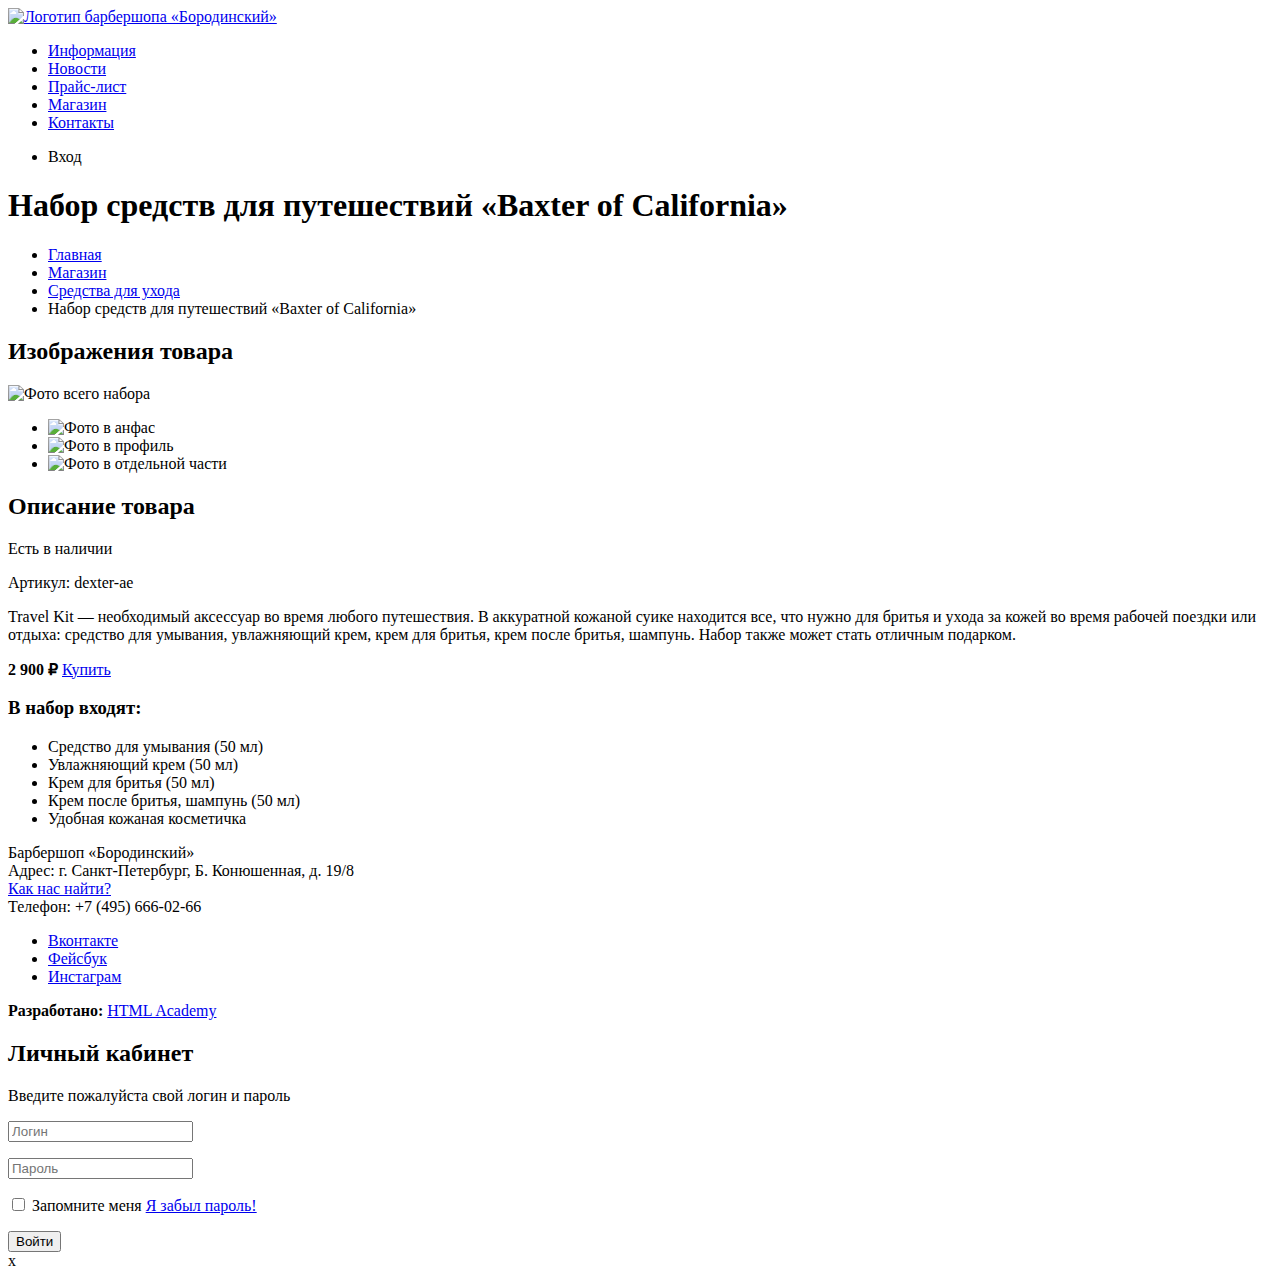
==== catalog-item.html @ 84aab30b "сделал разметку" ====
<!DOCTYPE html>
<html lang="ru">
  <head>
    <meta charset="utf-8">
    <title></title>
  </head>
  <body>
		
		<header class="main-header">
			<nav class="main-navigation">
				<a class="main-header-logo" href="index.html">	
					<img src="http://placehold.it/111x24" width="111" height="24" alt="Логотип барбершопа  &#171;Бородинский&#187;">
				</a>
				<ul class="site-navigation">
					<li><a href="info.html">Информация</a></li>
					<li><a href="news.html">Новости</a></li>
					<li><a href="price.html">Прайс-лист</a></li>
					<li class="site-navigation-current"><a href="catalog.html">Магазин</a></li>
					<li><a href="contacts.html">Контакты</a></li>
				</ul>
				<ul class="user-navigation">
					<li class="login-link">Вход</li>
				</ul>
			</nav>
  	</header>

  	<main class="container">
  		
  		<h1 class="page-title">Набор средств для путешествий «Baxter of California»</h1>
  		
  		<ul class="breadcrumbs">
  			<li><a href="index.html">Главная</a></li>
  			<li><a href="#">Магазин</a></li>
  			<li><a href="#">Средства для ухода</a></li>
  			<li class="breadcrumbs-current">Набор средств для путешествий «Baxter of California»</li>
  		</ul>

  		<section class="product-photos">
  			<h2 class="visually-hidden">Изображения товара</h2>
  			<p class="product-photos-full">	
  				<img src="http://placehold.it/460x498" width="460" height="498" alt="Фото всего набора">
				</p>
				<ul>
					<li>
						<img src="http://placehold.it/140x149" width="140" height="149" alt="Фото в анфас">
					</li>
					<li>
						<img src="http://placehold.it/140x149" width="140" height="149" alt="Фото в профиль">
					</li>
					<li>
						<img src="http://placehold.it/140x149" width="140" height="149" alt="Фото в отдельной части">
					</li>
				</ul>
  		</section>

  		<section class="visually-hidden">
  			<h2>Описание товара</h2>
  			<p class="product-availability">Есть в наличии</p>
  			<p class="product-article">Артикул: dexter-ae</p>
  			<p class="product-text">Travel Kit &mdash; необходимый аксессуар во время любого путешествия. В аккуратной кожаной суике находится все, что нужно для бритья и ухода за кожей во время рабочей поездки или отдыха: средство для умывания, увлажняющий крем, крем для бритья, крем после бритья, шампунь. Набор также может стать отличным подарком.</p>
  			<p class="product-price">
					<b>2 900 &#8381;</b>
					<a class="button" href="#">Купить</a>
				</p>
				<h3>В набор входят:</h3>
				<ul>
					<li>Средство для умывания (50 мл)</li>
					<li>Увлажняющий крем (50 мл)</li>
					<li>Крем для бритья (50 мл)</li>
					<li> Крем после бритья, шампунь (50 мл)</li>
					<li>Удобная кожаная косметичка</li>
				</ul>
  		</section>

  	</main>

  	<footer class="main-footer">
  		<p class="footer-contacts">
  			Барбершоп &#171;Бородинский&#187;<br>
  			Адрес: г. Санкт-Петербург, Б. Конюшенная, д. 19/8<br>
  			<a href="map.html">Как нас найти?</a><br>
  			Телефон: +7 (495) 666-02-66
  		</p>
  		<div class="footer-social">
  			<ul>
  				<li><a class="social-button" href="#">Вконтакте</a></li>
  				<li><a class="social-button" href="#">Фейсбук</a></li>
  				<li><a class="social-button" href="#">Инстаграм</a></li>
  			</ul>
  		</div>
  		<p class="footer-copyright">
  			<b>Разработано:</b>
  			<a class="button" href="https://htmlacademy.ru">HTML Academy</a>
			</p>
  	</footer>

  	<section class="modal modal-login">
  		<h2>Личный кабинет</h2>
  		<p>Введите пожалуйста свой логин и пароль</p>
  		<form class="login-form" action="https://echo.htmlacademy.ru" method="post">
  			<p>
  				<input class="login-icon-user" type="text" name="login" placeholder="Логин">
  			</p>
  			<p>
  				<input class="login-icon-user" type="password" name="password" placeholder="Пароль">
  			</p>
  			<p class="login-icon-password">
  				<input class="visually-hidden" type="checkbox" name="remember">
  				Запомните меня
  				<a class="restore" href="#">Я забыл пароль!</a>
				</p>
				<button class="button" type="submit">Войти</button>
  		</form>
  		<span class="modal-close">x</span>
  	</section>

  </body>
</html>
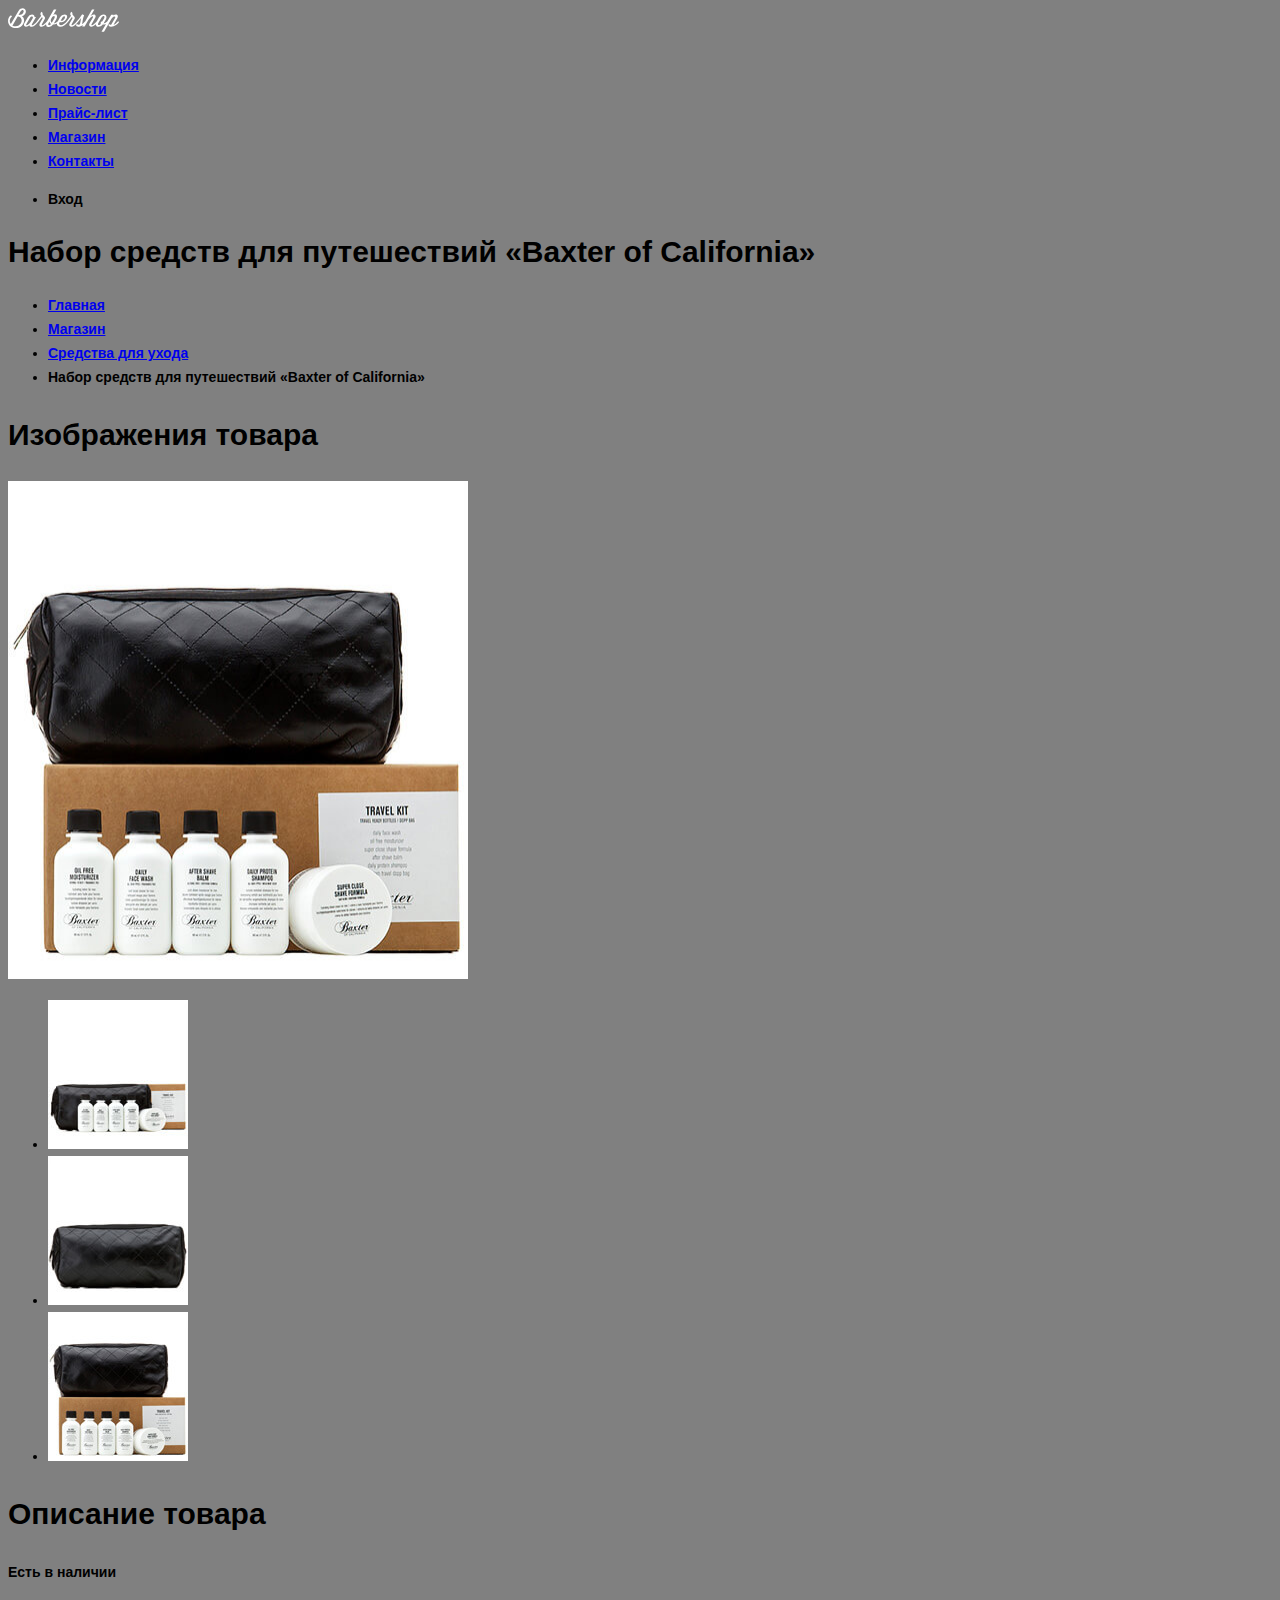
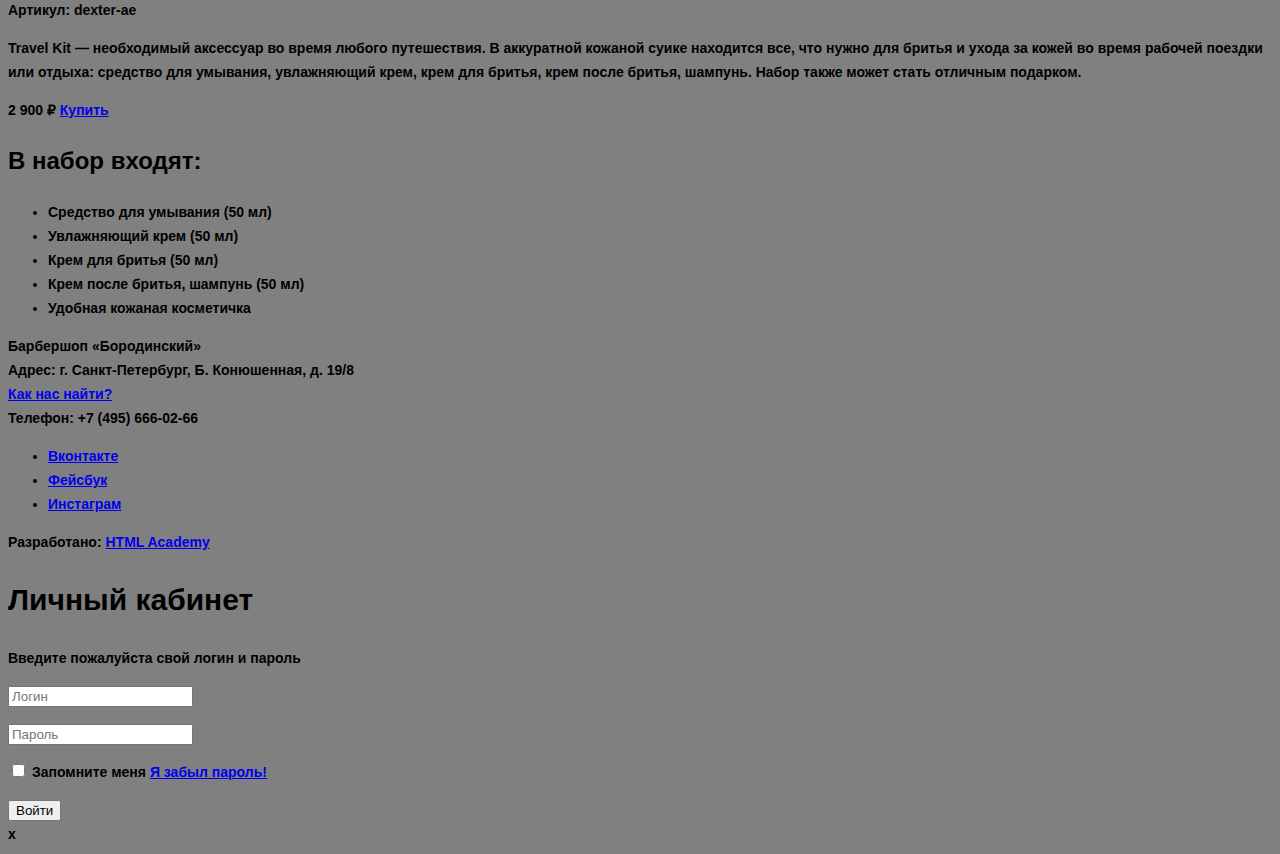
==== commit 7839a83b: "подготовил графику, текствовые стили, подключил к разметке" ====
--- a/catalog-item.html
+++ b/catalog-item.html
@@ -2,14 +2,15 @@
 <html lang="ru">
   <head>
     <meta charset="utf-8">
-    <title></title>
+    <title>Страница товара</title>
+    <link href="css/style.css" rel="stylesheet">
   </head>
   <body>
 		
 		<header class="main-header">
 			<nav class="main-navigation">
 				<a class="main-header-logo" href="index.html">	
-					<img src="http://placehold.it/111x24" width="111" height="24" alt="Логотип барбершопа  &#171;Бородинский&#187;">
+					<img src="img/logo.svg" width="111" height="24" alt="Логотип барбершопа  &#171;Бородинский&#187;">
 				</a>
 				<ul class="site-navigation">
 					<li><a href="info.html">Информация</a></li>
@@ -38,17 +39,17 @@
   		<section class="product-photos">
   			<h2 class="visually-hidden">Изображения товара</h2>
   			<p class="product-photos-full">	
-  				<img src="http://placehold.it/460x498" width="460" height="498" alt="Фото всего набора">
+  				<img src="img/item-7.jpg" width="460" height="498" alt="Фото всего набора">
 				</p>
 				<ul>
 					<li>
-						<img src="http://placehold.it/140x149" width="140" height="149" alt="Фото в анфас">
+						<img src="img/item-8.jpg" width="140" height="149" alt="Фото в анфас">
 					</li>
 					<li>
-						<img src="http://placehold.it/140x149" width="140" height="149" alt="Фото в профиль">
+						<img src="img/item-9.jpg" width="140" height="149" alt="Фото в профиль">
 					</li>
 					<li>
-						<img src="http://placehold.it/140x149" width="140" height="149" alt="Фото в отдельной части">
+						<img src="img/item-10.jpg" width="140" height="149" alt="Фото в отдельной части">
 					</li>
 				</ul>
   		</section>
--- a/css/style.css
+++ b/css/style.css
@@ -0,0 +1,19 @@
+body {
+	font-size: 14px;
+	line-height: 24px;
+	color: #000000;
+	font-weight: 700;
+	font-family: "PT Sans Narrow", "Arial", sans-serif;
+	background: grey;
+}
+
+h1,
+h2 {
+	font-size: 30px;
+	line-height: 42px;
+}
+
+h3 {
+	font-size: 24px;
+	line-height: 30px;
+}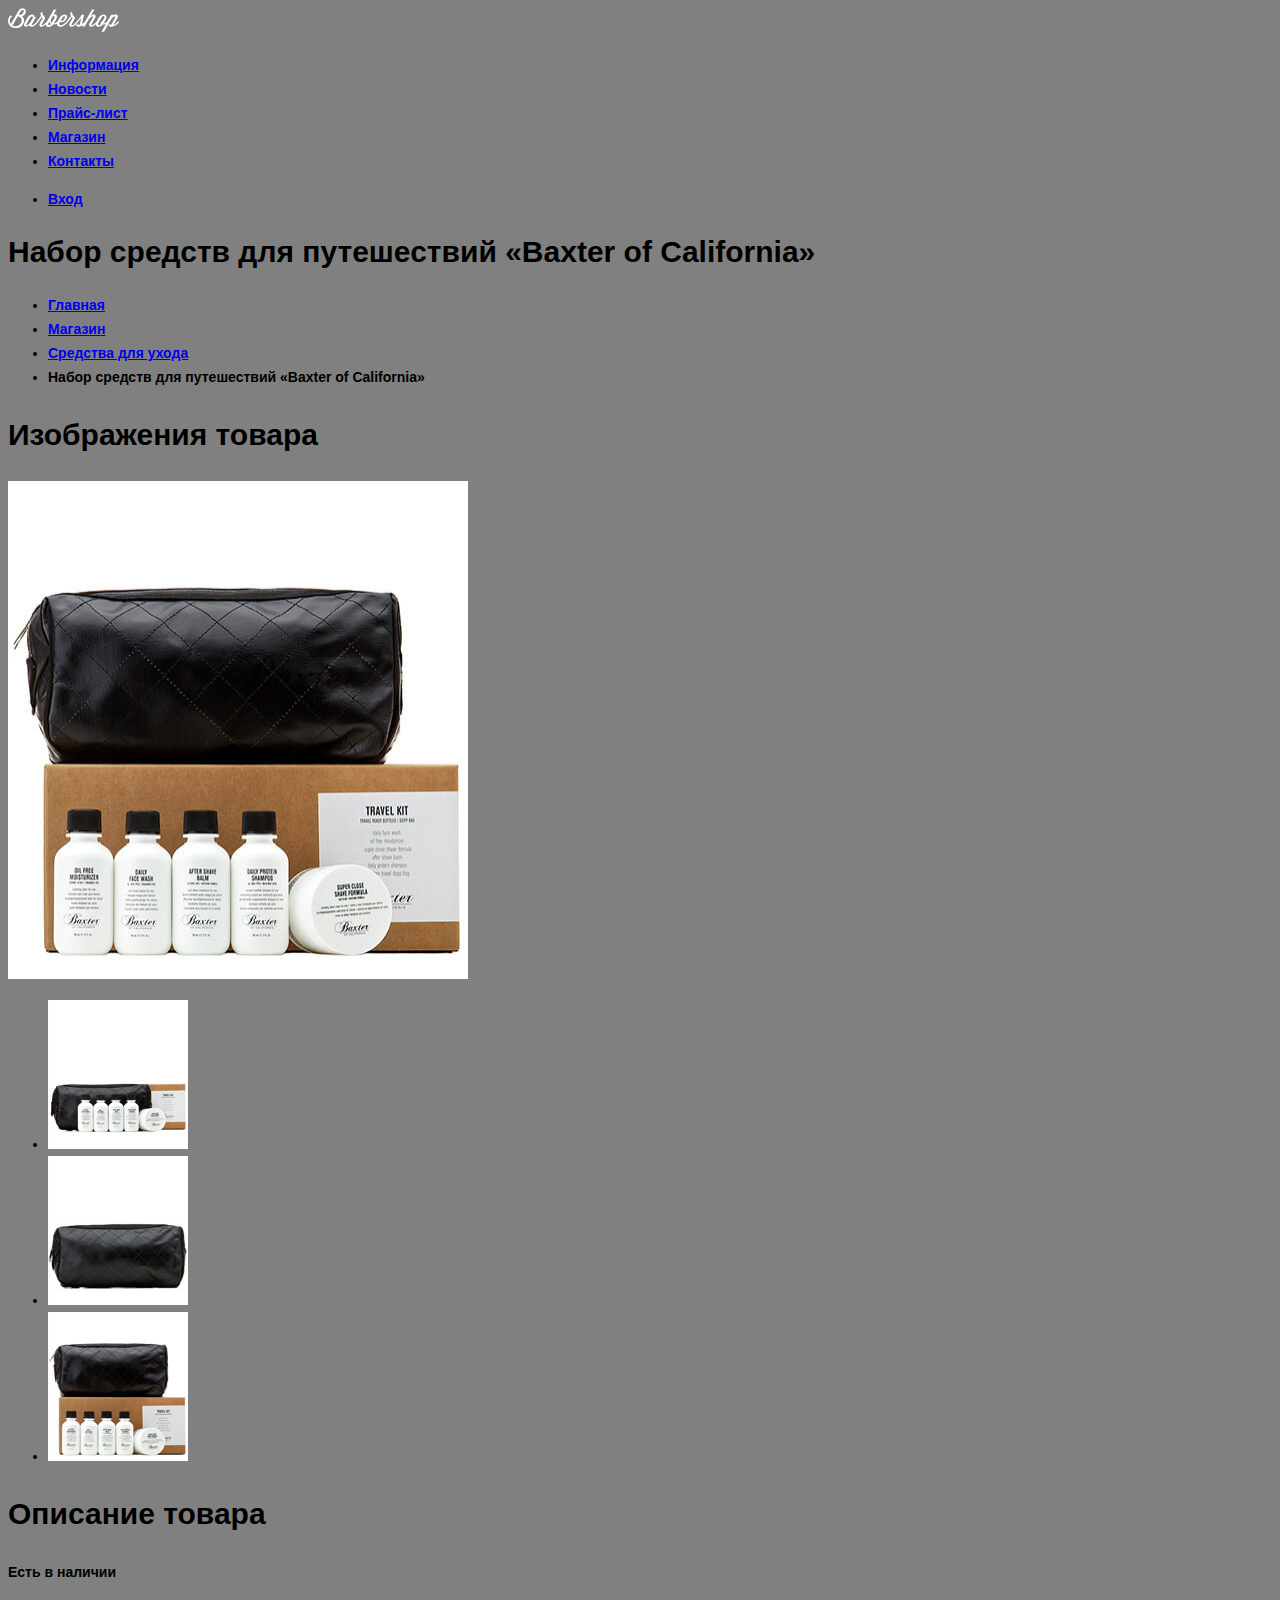
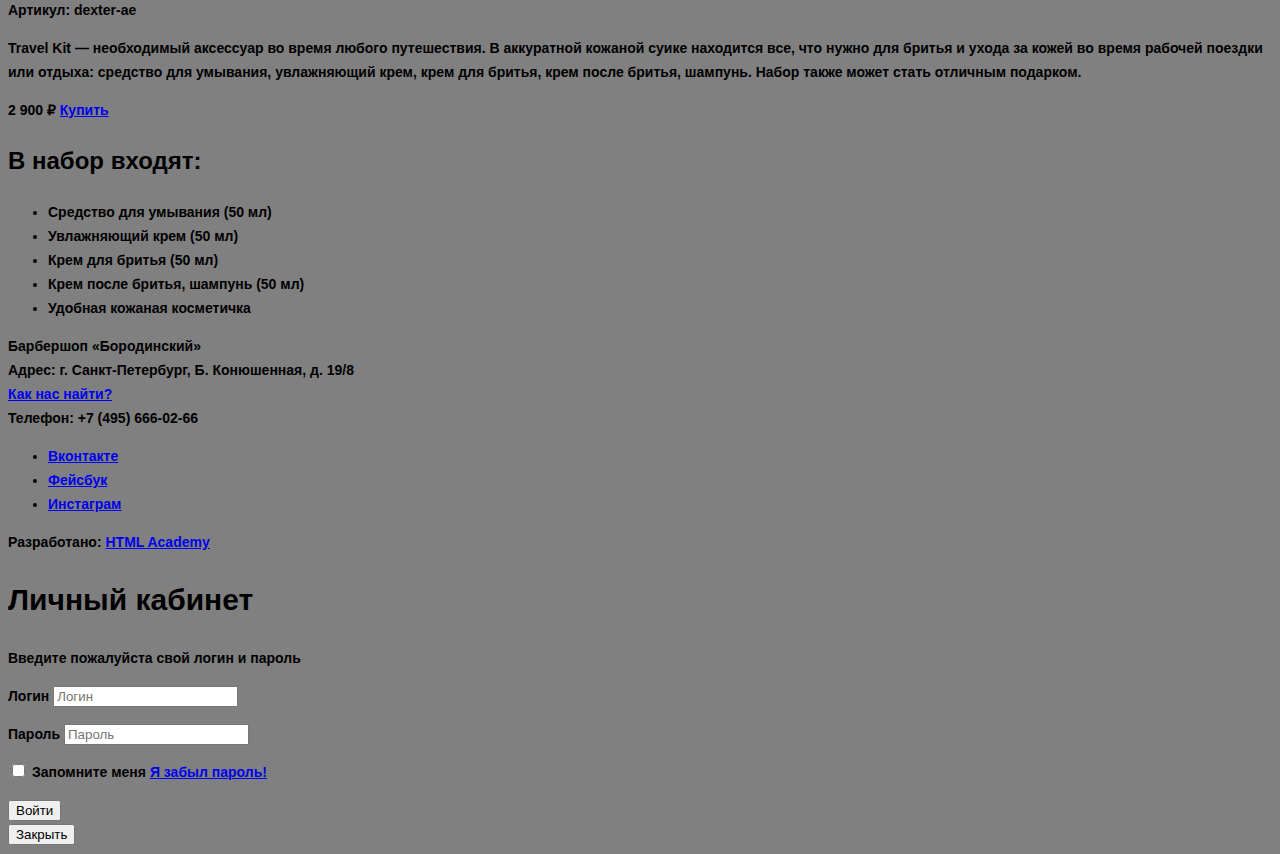
==== commit 6928f824: "сделал разметку доступнее" ====
--- a/catalog-item.html
+++ b/catalog-item.html
@@ -20,7 +20,9 @@
 					<li><a href="contacts.html">Контакты</a></li>
 				</ul>
 				<ul class="user-navigation">
-					<li class="login-link">Вход</li>
+					<li class="login-link">
+            <a class="login-link" href="login.html">Вход</a>
+          </li>
 				</ul>
 			</nav>
   	</header>
@@ -95,25 +97,29 @@
 			</p>
   	</footer>
 
-  	<section class="modal modal-login">
-  		<h2>Личный кабинет</h2>
-  		<p>Введите пожалуйста свой логин и пароль</p>
-  		<form class="login-form" action="https://echo.htmlacademy.ru" method="post">
-  			<p>
-  				<input class="login-icon-user" type="text" name="login" placeholder="Логин">
-  			</p>
-  			<p>
-  				<input class="login-icon-user" type="password" name="password" placeholder="Пароль">
-  			</p>
-  			<p class="login-icon-password">
-  				<input class="visually-hidden" type="checkbox" name="remember">
-  				Запомните меня
-  				<a class="restore" href="#">Я забыл пароль!</a>
-				</p>
-				<button class="button" type="submit">Войти</button>
-  		</form>
-  		<span class="modal-close">x</span>
-  	</section>
+    <section class="modal modal-login">
+      <h2>Личный кабинет</h2>
+      <p>Введите пожалуйста свой логин и пароль</p>
+      <form class="login-form" action="https://echo.htmlacademy.ru" method="post">
+        <p>
+          <label class="visually-hidden" for="user-login">Логин</label>
+          <input class="login-icon-user" id="user-login" type="text" name="login" placeholder="Логин">
+        </p>
+        <p>
+          <label class="visually-hidden" for="user-password">Пароль</label>
+          <input class="login-icon-user" id="user-password" type="password" name="password" placeholder="Пароль">
+        </p>
+        <p class="login-icon-password">
+          <label class="login-checkbox">  
+            <input class="visually-hidden" type="checkbox" name="remember">
+            Запомните меня
+          </label>
+          <a class="restore" href="#">Я забыл пароль!</a>
+        </p>
+        <button class="button" type="submit">Войти</button>
+      </form>
+      <button class="modal-close">Закрыть</button>
+    </section>
 
   </body>
 </html>--- a/css/style.css
+++ b/css/style.css
@@ -16,4 +16,4 @@
 h3 {
 	font-size: 24px;
 	line-height: 30px;
-}+}
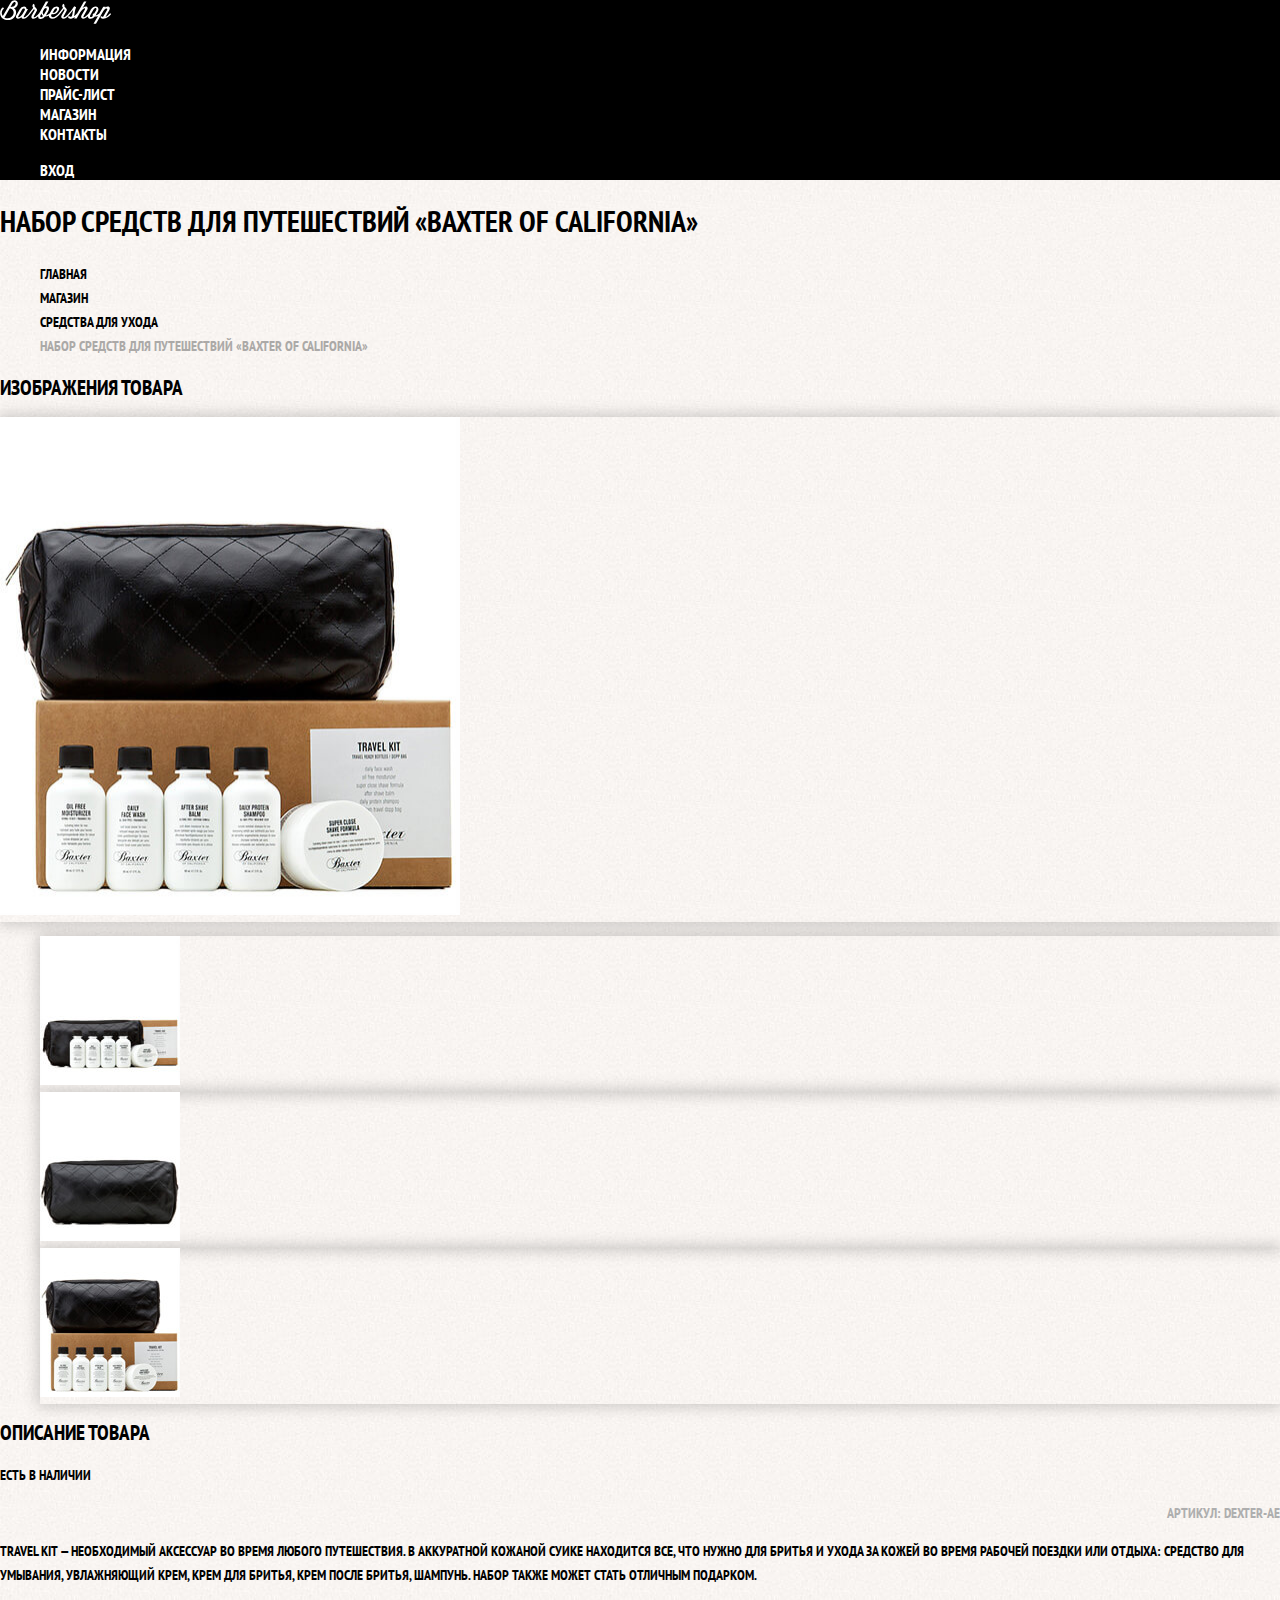
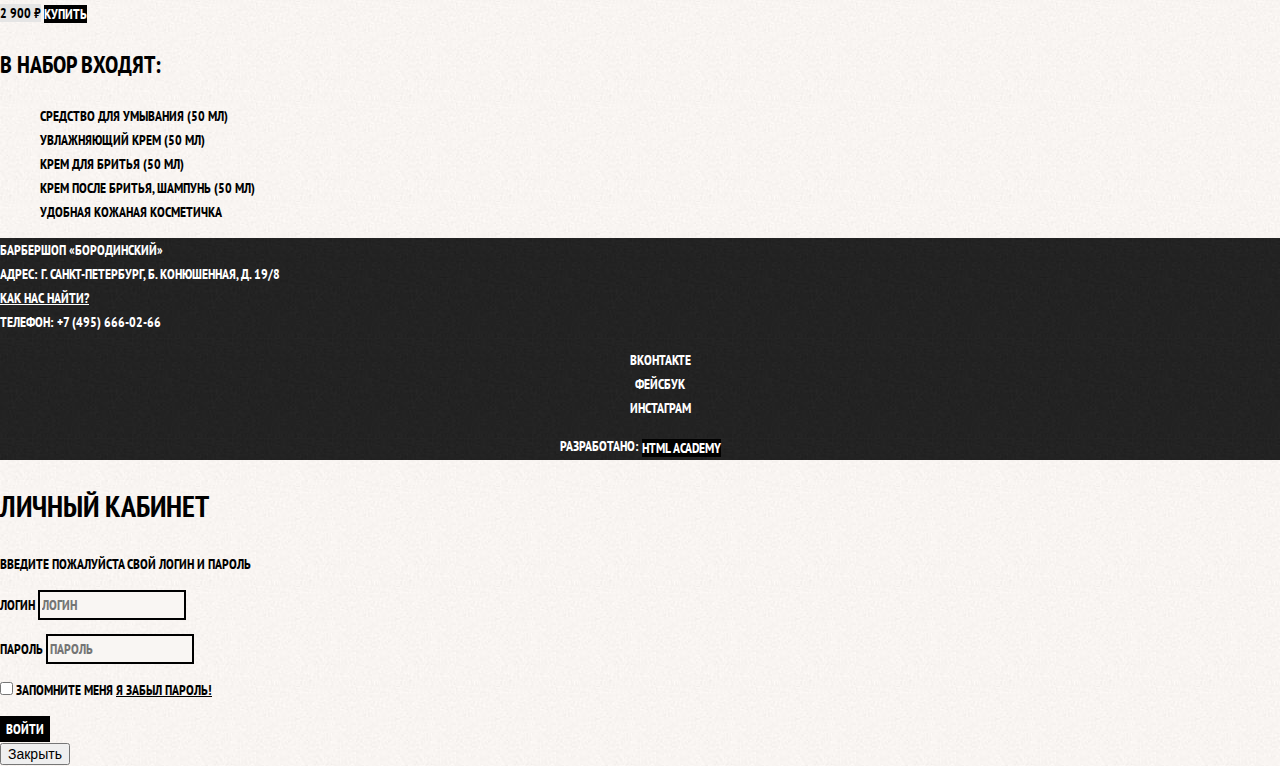
==== commit f3ca518f: "базовая стилизация" ====
--- a/catalog-item.html
+++ b/catalog-item.html
@@ -3,13 +3,15 @@
   <head>
     <meta charset="utf-8">
     <title>Страница товара</title>
+    <link href="https://fonts.googleapis.com/css?family=PT+Sans+Narrow:400,700&amp;subset=cyrillic" rel="stylesheet">
+    <link href="css/normalize.css" rel="stylesheet">
     <link href="css/style.css" rel="stylesheet">
   </head>
-  <body>
-		
+  <body class="inner-page">
+
 		<header class="main-header">
 			<nav class="main-navigation">
-				<a class="main-header-logo" href="index.html">	
+				<a class="main-header-logo" href="index.html">
 					<img src="img/logo.svg" width="111" height="24" alt="Логотип барбершопа  &#171;Бородинский&#187;">
 				</a>
 				<ul class="site-navigation">
@@ -28,9 +30,9 @@
   	</header>
 
   	<main class="container">
-  		
+
   		<h1 class="page-title">Набор средств для путешествий «Baxter of California»</h1>
-  		
+
   		<ul class="breadcrumbs">
   			<li><a href="index.html">Главная</a></li>
   			<li><a href="#">Магазин</a></li>
@@ -40,10 +42,10 @@
 
   		<section class="product-photos">
   			<h2 class="visually-hidden">Изображения товара</h2>
-  			<p class="product-photos-full">	
+  			<p class="product-photos-full">
   				<img src="img/item-7.jpg" width="460" height="498" alt="Фото всего набора">
 				</p>
-				<ul>
+				<ul class="product-photos-preview">
 					<li>
 						<img src="img/item-8.jpg" width="140" height="149" alt="Фото в анфас">
 					</li>
@@ -56,8 +58,8 @@
 				</ul>
   		</section>
 
-  		<section class="visually-hidden">
-  			<h2>Описание товара</h2>
+  		<section class="product-info">
+  			<h2  class="visually-hidden">Описание товара</h2>
   			<p class="product-availability">Есть в наличии</p>
   			<p class="product-article">Артикул: dexter-ae</p>
   			<p class="product-text">Travel Kit &mdash; необходимый аксессуар во время любого путешествия. В аккуратной кожаной суике находится все, что нужно для бритья и ухода за кожей во время рабочей поездки или отдыха: средство для умывания, увлажняющий крем, крем для бритья, крем после бритья, шампунь. Набор также может стать отличным подарком.</p>
@@ -110,7 +112,7 @@
           <input class="login-icon-user" id="user-password" type="password" name="password" placeholder="Пароль">
         </p>
         <p class="login-icon-password">
-          <label class="login-checkbox">  
+          <label class="login-checkbox">
             <input class="visually-hidden" type="checkbox" name="remember">
             Запомните меня
           </label>
@@ -122,4 +124,4 @@
     </section>
 
   </body>
-</html>+</html>
--- a/css/style.css
+++ b/css/style.css
@@ -1,19 +1,388 @@
 body {
+	margin: 0;
+	padding: 0;
+
+	font-family: "PT Sans Narrow", Arial, sans-serif;
 	font-size: 14px;
 	line-height: 24px;
-	color: #000000;
+	color: #ffffff;
 	font-weight: 700;
-	font-family: "PT Sans Narrow", "Arial", sans-serif;
-	background: grey;
-}
-
-h1,
-h2 {
-	font-size: 30px;
-	line-height: 42px;
-}
-
-h3 {
-	font-size: 24px;
-	line-height: 30px;
-}
+	text-transform: uppercase;
+
+	background-color: #000000;
+	background-image: url("../img/bg.jpg");
+	background-position: top center;
+	background-repeat: no-repeat;
+}
+
+a {
+	text-decoration: none;
+}
+
+.inner-page {
+  color: #000000;
+
+  background-color: #f8f5f2;
+  background-image: url("../img/pattern-light.jpg");
+  background-position: 0 0;
+  background-repeat: repeat;
+}
+
+.button {
+  font: inherit;
+
+  text-align: center;
+  color: #ffffff;
+  vertical-align: middle;
+  text-transform: uppercase;
+
+  background-color: #000000;
+  border: none;
+}
+
+.button:hover,
+.button:focus,
+.button:active {
+  background-color: #663d15;
+}
+
+.main-navigation {
+	font-size: 16px;
+	line-height: 20px;
+	color: #ffffff;
+
+	background-color: #000000;
+}
+
+.site-navigation,
+.user-navigation {
+	list-style: none;
+}
+
+.site-navigation a,
+.user-navigation a {
+	color: #ffffff;
+}
+
+.site-navigation a:hover,
+.site-navigation a:focus,
+.user-navigation a:hover,
+.user-navigation a:focus {
+	background-color: #242424;
+}
+
+.features-list {
+	list-style: none;
+}
+
+.features-item {
+  text-align: center;
+}
+
+.features-item h3 {
+  font-size: 30px;
+  line-height: 42px;
+}
+
+.index-columns {
+  color: #000000;
+
+  background-color: #fbf8f5;
+  background-image: url("../img/pattern-light.jpg");
+  background-position: 0 0;
+  background-repeat: repeat;
+}
+
+.index-columns h2 {
+  font-size: 30px;
+  line-height: 42px;
+}
+
+.news-list {
+  list-style: none;
+}
+
+.news-item time {
+  text-transform: none;
+}
+
+.gallery-content {
+  background-color: #cccccc;
+  border: 7px solid #ffffff;
+}
+
+.appointment-item input {
+  font: inherit;
+
+  background-color: #f9f6f3;
+  border: 2px solid #000000;
+}
+
+.appointment-item input:focus {
+  border-color: #663d15;
+  outline: none;
+}
+
+/*-------------------------catalog--------------------*/
+
+.page-title {
+  font-size: 30px;
+  line-height: 42px;
+}
+
+.breadcrumbs {
+  list-style: none;
+}
+
+.breadcrumbs-current {
+  color: #aba9a7;
+}
+
+.breadcrumbs a {
+  color: #000000;
+}
+
+.breadcrumbs a:hover,
+.breadcrumbs a:focus {
+  text-decoration: underline;
+}
+
+.filters fieldset {
+  border: none;
+}
+
+.filters legend {
+  font-size: 24px;
+  line-height: 30px;
+}
+
+.filters ul {
+  list-style: none;
+  line-height: 18px;
+}
+
+.filter-input:hover + label,
+.filter-input:focus + label {
+  color: #663d15;
+}
+
+.filter-input:disabled + label {
+  color: #000000;
+  opacity: 0.5;
+}
+
+.catalog-list {
+  list-style: none;
+}
+
+.catalog-item {
+  background-color:#f7f7f7;
+  box-shadow: 0 0 15px rgba(0, 0, 0, 0.2)
+}
+
+.catalog-item:hover {
+  box-shadow: 0 0 25px rgba(0, 0, 0, 0.3)
+}
+
+.catalog-item a {
+  color: #000000;
+}
+
+.catalog-item h3 {
+  font-size: 14px;
+  line-height: 18px;
+}
+
+.catalog-category {
+  text-transform: none;
+}
+
+.catalog-item-price b {
+  font-size: 14px;
+  line-height: 20px;
+  text-align: center;
+
+  background-color:#e5e5e5;
+}
+
+.catalog-item-price .button {
+  line-height: 20px;
+  color: #ffffff;
+}
+
+.pagination-list {
+  list-style: none;
+}
+
+.pagination-item a {
+  color: #ffffff;
+
+  background-color: #000000;
+}
+
+.pagination-item a:hover,
+.pagination-item a:fosuc,
+.pagination-item a:active {
+  background-color: #663d15;
+}
+
+.pagination-item-current a {
+  color: #000000;
+
+  background-color: #ffffff;
+}
+
+.pagination-item-current a:hover,
+.pagination-item-current a:fosuc,
+.pagination-item-current a:active {
+  color: #000000;
+
+  background-color: #ffffff;
+}
+
+/*------------------catalog-item-------------------*/
+
+.product-photos-preview{
+  list-style: none;
+}
+
+.product-photos-preview li {
+  box-shadow: 0 0 15px 2px rgba(0, 0, 0, 0.2)
+}
+
+.product-photos-full {
+  box-shadow: 0 0 15px 2px rgba(0, 0, 0, 0.2)
+}
+
+.product-article {
+  text-align: right;
+  color: #aeaeae;
+}
+
+.product-price b {
+  line-height: 20px;
+  text-align: center;
+
+  background-color: #e5e5e5;
+}
+
+.product-info h3 {
+  font-size: 24px;
+  line-height: 30px;
+}
+
+.product-info ul {
+  list-style: none;
+}
+
+/*--------------------------------------------*/
+
+.main-footer {
+  color: #ffffff;
+
+  background-color: #212121;
+  background-image: url("../img/pattern-dark.jpg");
+  background-position: 0 0;
+  background-repeat: repeat;
+}
+
+.footer-contacts a {
+  color: #ffffff;
+  text-decoration: underline;;
+}
+
+.footer-contacts a:hover,
+.footer-contacts a:focus {
+  text-decoration: none;
+}
+
+.footer-social {
+  text-align: center;
+}
+
+.footer-social ul {
+  list-style: none;
+}
+
+.social-button {
+  color: #ffffff;
+}
+
+.footer-copyright {
+  text-align: center;
+}
+
+.footer-copyright .button:hover,
+.footer-copyright .button:focus {
+  color: #000000;
+
+  background-color: #ffffff;
+}
+
+.modal {
+  color: #000000;
+
+  background-color: #fcf9f6;
+  background-image: url("../img/pattern-light.jpg");
+  background-position: 0 0;
+  background-repeat: repeat;
+}
+
+.modal h2 {
+  font-size: 30px;
+  line-height: 42px;
+}
+
+.login-form input[type="text"],
+.login-form input[type="password"] {
+  font: inherit;
+  color: #000000;
+  text-transform: uppercase;
+
+  background-color: #f9f6f3;
+  border: 2px solid #000000;
+}
+
+.login-form input:focus {
+  border-color: #663d15;
+}
+
+.login-checkbox:hover,
+.login-checkbox:focus {
+  color: #663d15;
+}
+
+.restore {
+  color: #000000;
+  text-decoration: underline;;
+}
+
+.restore:hover,
+.restore:focus {
+  text-decoration: none;
+}
+
+/*-----------------------price-list----------------*/
+
+.price-list-title p {
+  font-size: 48px;
+  line-height: 48px;
+}
+
+.resources h2 {
+  font-size: 24px;
+  line-height: 30px;
+}
+
+.resources ul {
+  list-style: none;
+}
+
+.our-prices h2 {
+  font-size: 24px;
+  line-height: 30px;
+}
+
+.our-prices table {
+  border: 2px solid #000000;
+}
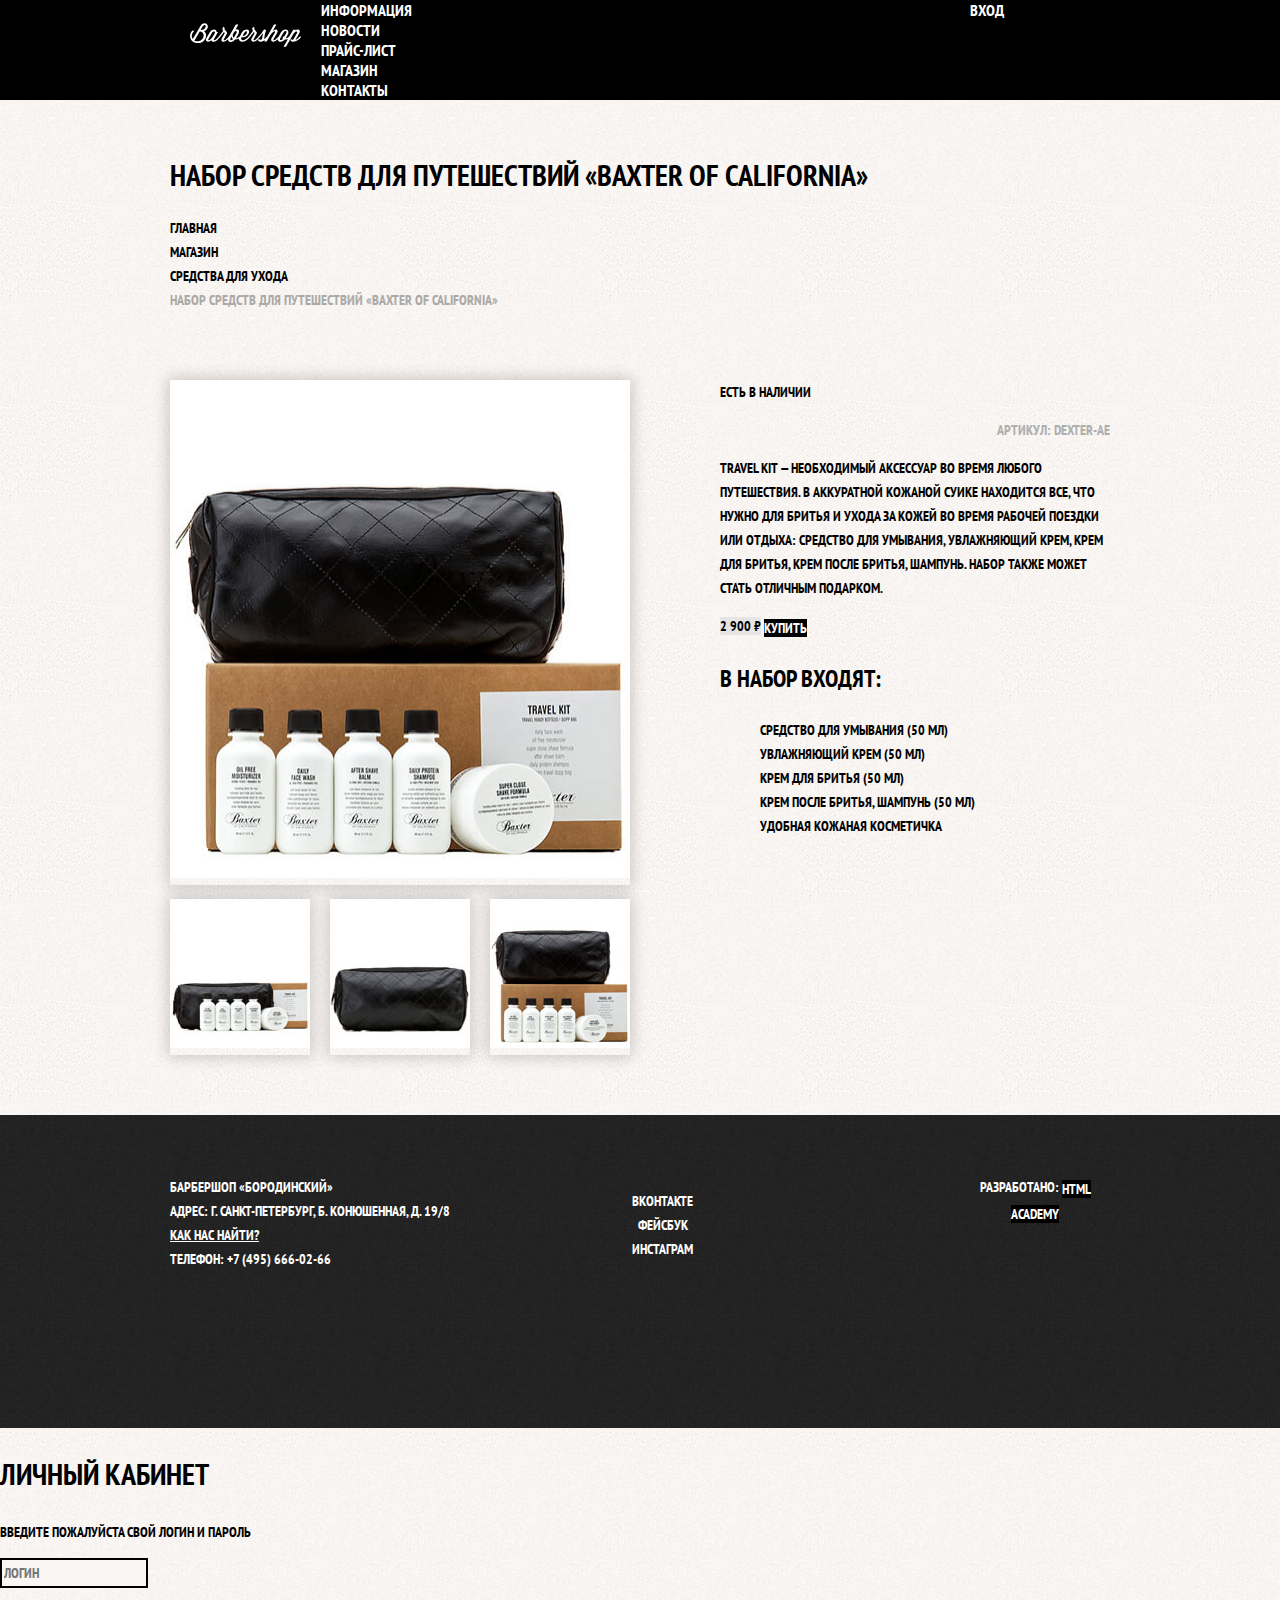
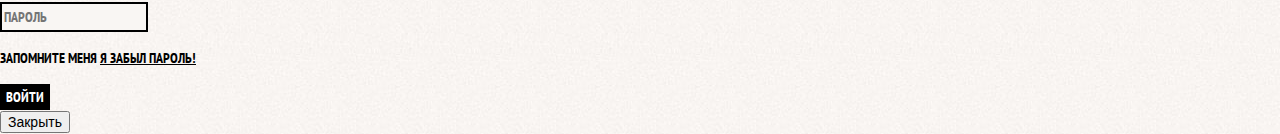
==== commit 680e2e1a: "сетка" ====
--- a/catalog-item.html
+++ b/catalog-item.html
@@ -10,23 +10,25 @@
   <body class="inner-page">
 
 		<header class="main-header">
-			<nav class="main-navigation">
-				<a class="main-header-logo" href="index.html">
-					<img src="img/logo.svg" width="111" height="24" alt="Логотип барбершопа  &#171;Бородинский&#187;">
-				</a>
-				<ul class="site-navigation">
-					<li><a href="info.html">Информация</a></li>
-					<li><a href="news.html">Новости</a></li>
-					<li><a href="price.html">Прайс-лист</a></li>
-					<li class="site-navigation-current"><a href="catalog.html">Магазин</a></li>
-					<li><a href="contacts.html">Контакты</a></li>
-				</ul>
-				<ul class="user-navigation">
-					<li class="login-link">
-            <a class="login-link" href="login.html">Вход</a>
-          </li>
-				</ul>
-			</nav>
+			<div class="container">
+        <nav class="main-navigation">
+  				<a class="main-header-logo" href="index.html">
+  					<img src="img/logo.svg" width="111" height="24" alt="Логотип барбершопа  &#171;Бородинский&#187;">
+  				</a>
+  				<ul class="site-navigation">
+  					<li><a href="info.html">Информация</a></li>
+  					<li><a href="news.html">Новости</a></li>
+  					<li><a href="price.html">Прайс-лист</a></li>
+  					<li class="site-navigation-current"><a href="catalog.html">Магазин</a></li>
+  					<li><a href="contacts.html">Контакты</a></li>
+  				</ul>
+  				<ul class="user-navigation">
+  					<li class="login-link">
+              <a class="login-link" href="login.html">Вход</a>
+            </li>
+  				</ul>
+  			</nav>
+      </div>
   	</header>
 
   	<main class="container">
@@ -40,63 +42,67 @@
   			<li class="breadcrumbs-current">Набор средств для путешествий «Baxter of California»</li>
   		</ul>
 
-  		<section class="product-photos">
-  			<h2 class="visually-hidden">Изображения товара</h2>
-  			<p class="product-photos-full">
-  				<img src="img/item-7.jpg" width="460" height="498" alt="Фото всего набора">
-				</p>
-				<ul class="product-photos-preview">
-					<li>
-						<img src="img/item-8.jpg" width="140" height="149" alt="Фото в анфас">
-					</li>
-					<li>
-						<img src="img/item-9.jpg" width="140" height="149" alt="Фото в профиль">
-					</li>
-					<li>
-						<img src="img/item-10.jpg" width="140" height="149" alt="Фото в отдельной части">
-					</li>
-				</ul>
-  		</section>
+  		<div class="catalog-column-wrapper">
+        <section class="product-photos">
+    			<h2 class="visually-hidden">Изображения товара</h2>
+    			<p class="product-photos-full">
+    				<img src="img/item-7.jpg" width="460" height="498" alt="Фото всего набора">
+  				</p>
+  				<ul class="product-photos-preview">
+  					<li>
+  						<img src="img/item-8.jpg" width="140" height="149" alt="Фото в анфас">
+  					</li>
+  					<li>
+  						<img src="img/item-9.jpg" width="140" height="149" alt="Фото в профиль">
+  					</li>
+  					<li>
+  						<img src="img/item-10.jpg" width="140" height="149" alt="Фото в отдельной части">
+  					</li>
+  				</ul>
+    		</section>
 
-  		<section class="product-info">
-  			<h2  class="visually-hidden">Описание товара</h2>
-  			<p class="product-availability">Есть в наличии</p>
-  			<p class="product-article">Артикул: dexter-ae</p>
-  			<p class="product-text">Travel Kit &mdash; необходимый аксессуар во время любого путешествия. В аккуратной кожаной суике находится все, что нужно для бритья и ухода за кожей во время рабочей поездки или отдыха: средство для умывания, увлажняющий крем, крем для бритья, крем после бритья, шампунь. Набор также может стать отличным подарком.</p>
-  			<p class="product-price">
-					<b>2 900 &#8381;</b>
-					<a class="button" href="#">Купить</a>
-				</p>
-				<h3>В набор входят:</h3>
-				<ul>
-					<li>Средство для умывания (50 мл)</li>
-					<li>Увлажняющий крем (50 мл)</li>
-					<li>Крем для бритья (50 мл)</li>
-					<li> Крем после бритья, шампунь (50 мл)</li>
-					<li>Удобная кожаная косметичка</li>
-				</ul>
-  		</section>
+    		<section class="product-info">
+    			<h2  class="visually-hidden">Описание товара</h2>
+    			<p class="product-availability">Есть в наличии</p>
+    			<p class="product-article">Артикул: dexter-ae</p>
+    			<p class="product-text">Travel Kit &mdash; необходимый аксессуар во время любого путешествия. В аккуратной кожаной суике находится все, что нужно для бритья и ухода за кожей во время рабочей поездки или отдыха: средство для умывания, увлажняющий крем, крем для бритья, крем после бритья, шампунь. Набор также может стать отличным подарком.</p>
+    			<p class="product-price">
+  					<b>2 900 &#8381;</b>
+  					<a class="button" href="#">Купить</a>
+  				</p>
+  				<h3>В набор входят:</h3>
+  				<ul>
+  					<li>Средство для умывания (50 мл)</li>
+  					<li>Увлажняющий крем (50 мл)</li>
+  					<li>Крем для бритья (50 мл)</li>
+  					<li> Крем после бритья, шампунь (50 мл)</li>
+  					<li>Удобная кожаная косметичка</li>
+  				</ul>
+    		</section>
+      </div>
 
   	</main>
 
   	<footer class="main-footer">
-  		<p class="footer-contacts">
-  			Барбершоп &#171;Бородинский&#187;<br>
-  			Адрес: г. Санкт-Петербург, Б. Конюшенная, д. 19/8<br>
-  			<a href="map.html">Как нас найти?</a><br>
-  			Телефон: +7 (495) 666-02-66
-  		</p>
-  		<div class="footer-social">
-  			<ul>
-  				<li><a class="social-button" href="#">Вконтакте</a></li>
-  				<li><a class="social-button" href="#">Фейсбук</a></li>
-  				<li><a class="social-button" href="#">Инстаграм</a></li>
-  			</ul>
-  		</div>
-  		<p class="footer-copyright">
-  			<b>Разработано:</b>
-  			<a class="button" href="https://htmlacademy.ru">HTML Academy</a>
-			</p>
+  		<div class="container">
+        <p class="footer-contacts">
+    			Барбершоп &#171;Бородинский&#187;<br>
+    			Адрес: г. Санкт-Петербург, Б. Конюшенная, д. 19/8<br>
+    			<a href="map.html">Как нас найти?</a><br>
+    			Телефон: +7 (495) 666-02-66
+    		</p>
+    		<div class="footer-social">
+    			<ul>
+    				<li><a class="social-button" href="#">Вконтакте</a></li>
+    				<li><a class="social-button" href="#">Фейсбук</a></li>
+    				<li><a class="social-button" href="#">Инстаграм</a></li>
+    			</ul>
+    		</div>
+    		<p class="footer-copyright">
+    			<b>Разработано:</b>
+    			<a class="button" href="https://htmlacademy.ru">HTML Academy</a>
+  			</p>
+      </div>
   	</footer>
 
     <section class="modal modal-login">
--- a/css/style.css
+++ b/css/style.css
@@ -11,7 +11,7 @@
 
 	background-color: #000000;
 	background-image: url("../img/bg.jpg");
-	background-position: top center;
+	background-position: center 40px;
 	background-repeat: no-repeat;
 }
 
@@ -30,7 +30,6 @@
 
 .button {
   font: inherit;
-
   text-align: center;
   color: #ffffff;
   vertical-align: middle;
@@ -202,7 +201,7 @@
   line-height: 20px;
   text-align: center;
 
-  background-color:#e5e5e5;
+  background-color: #e5e5e5;
 }
 
 .catalog-item-price .button {
@@ -247,11 +246,11 @@
 }
 
 .product-photos-preview li {
-  box-shadow: 0 0 15px 2px rgba(0, 0, 0, 0.2)
+  box-shadow: 0 0 15px 2px rgba(0, 0, 0, 0.2);
 }
 
 .product-photos-full {
-  box-shadow: 0 0 15px 2px rgba(0, 0, 0, 0.2)
+  box-shadow: 0 0 15px 2px rgba(0, 0, 0, 0.2);
 }
 
 .product-article {
@@ -274,6 +273,32 @@
 .product-info ul {
   list-style: none;
 }
+
+/*-----------------------price-list----------------*/
+
+.price-list-title p {
+  font-size: 48px;
+  line-height: 48px;
+}
+
+.resources h2 {
+  font-size: 24px;
+  line-height: 30px;
+}
+
+.resources ul {
+  list-style: none;
+}
+
+.our-prices h2 {
+  font-size: 24px;
+  line-height: 30px;
+}
+
+.our-prices table {
+  border: 2px solid #000000;
+}
+
 
 /*--------------------------------------------*/
 
@@ -288,7 +313,7 @@
 
 .footer-contacts a {
   color: #ffffff;
-  text-decoration: underline;;
+  text-decoration: underline;
 }
 
 .footer-contacts a:hover,
@@ -354,7 +379,7 @@
 
 .restore {
   color: #000000;
-  text-decoration: underline;;
+  text-decoration: underline;
 }
 
 .restore:hover,
@@ -362,27 +387,299 @@
   text-decoration: none;
 }
 
-/*-----------------------price-list----------------*/
-
-.price-list-title p {
-  font-size: 48px;
-  line-height: 48px;
-}
-
-.resources h2 {
-  font-size: 24px;
-  line-height: 30px;
-}
-
-.resources ul {
-  list-style: none;
-}
-
-.our-prices h2 {
-  font-size: 24px;
-  line-height: 30px;
-}
-
-.our-prices table {
-  border: 2px solid #000000;
-}
+
+/*----------------------------------------------------*/
+.visually-hidden {
+  display: none;
+}
+
+.container {
+  width: 940px;
+  margin: 0 auto;
+  padding: 0 10px;
+}
+
+.main-header {
+  margin-bottom: 75px;
+
+  /*временно для сетки*/
+  min-height: 288px;
+}
+
+.inner-page .main-header {
+  margin-bottom: 54px;
+
+  background-color: #000000;
+
+  /*временно для сетки*/
+  min-height: 72px;
+}
+
+.main-navigation {
+  display: flex;
+  flex-direction: column;
+  align-items: center;
+
+  /*временно для сетки*/
+  min-height: 285px;
+  background-color: transparent;
+}
+
+.inner-page .main-navigation {
+  flex-direction: row;
+  align-items: flex-start;
+
+  /*временно для сетки*/
+  min-height: 72px;
+}
+
+.main-header-logo {
+  order: 2;
+  width: 369px;
+  height: 153px;
+
+  /*временно для сетки*/
+/*  display: block;
+*/}
+
+.inner-page .main-header-logo {
+  order: 0;
+  width: 111px;
+  height: 24px;
+  padding: 23px 20px;
+}
+
+.main-navigation-wrapper {
+  width: 100%;
+  margin-bottom: 60px;
+
+  background-color: #000000;
+
+  /*временно для сетки*/
+  min-height: 72px;
+}
+
+.main-navigation-wrapper .container {
+  display: flex;
+  justify-content: space-between;
+}
+
+.site-navigation {
+  width: 620px;
+  margin: 0;
+  padding: 0;
+  list-style: none;
+
+  /*временно для сетки*/
+  min-height: 72px;
+}
+
+.user-navigation {
+  width: 140px;
+  margin: 0;
+  padding: 0;
+
+  list-style: none;
+  /*временно для сетки*/
+  min-height: 72px;
+}
+
+.inner-page .user-navigation {
+  margin-left: auto;
+}
+
+.features {
+  margin-bottom: 80px;
+}
+
+.features-list {
+  display: flex;
+  justify-content: space-between;
+  margin: 0;
+  padding: 0;
+
+  list-style: none;
+
+  /*временно для сетки*/
+  min-height: 170px;
+}
+
+.features-item {
+  width: 300px;
+
+  /*временно для сетки*/
+  min-height: 170px;
+}
+
+.index-columns {
+  display: flex;
+  justify-content: space-between;
+  padding: 50px 80px;
+  margin-bottom: 36px;
+
+  /*временно для сетки*/
+  min-height: 315px;
+}
+
+.news {
+  width: 380px;
+
+  /*временно для сетки*/
+  min-height: 315px;
+}
+
+.gallery {
+  width: 300px;
+
+  /*временно для сетки*/
+  min-height: 315px;
+}
+
+.contacts {
+  width: 380px;
+
+  /*временно для сетки*/
+  min-height: 295px;
+}
+
+.appointment {
+  width: 300px;
+
+  /*временно для сетки*/
+  min-height: 340px;
+}
+
+.page-title {
+  margin: 0;
+  margin-bottom: 20px;
+  padding: 0;
+
+  /*временно для сетки*/
+  min-height: 42px;
+}
+
+.breadcrumbs {
+  margin: 0;
+  margin-bottom: 54px;
+  padding: 0;
+
+  /*временно для сетки*/
+  min-height: 20px;
+}
+
+.catalog-column-wrapper {
+  display: flex;
+  justify-content: space-between;
+}
+
+.filters {
+  width: 180px;
+
+  /*временно для сетки*/
+  min-height: 600px;
+}
+
+.catalog {
+  width: 700px;
+
+  /*временно для сетки*/
+  min-height: 600px;
+}
+
+.catalog-list {
+  display: flex;
+  flex-wrap: wrap;
+  margin: 0;
+  margin-bottom: 45px;
+  padding: 0;
+
+  list-style: none;
+}
+
+.catalog-item {
+  width: 220px;
+  margin-bottom: 20px;
+  margin-right: 20px;
+
+  /*временно для сетки*/
+  min-height: 287px;
+}
+
+.catalog-item:nth-child(3n) {
+  margin-right: 0;
+}
+
+.pagination-list {
+  width: 194px;
+  padding: 0;
+  margin: 0;
+
+  list-style: none;
+
+  /*временно для сетки*/
+  min-height: 47px;
+}
+
+.product-photos {
+  width: 460px;
+
+  /*временно для сетки*/
+  min-height: 670px;
+}
+
+.product-photos-preview {
+  display: flex;
+  justify-content: space-between;
+  margin: 0;
+  padding: 0;
+
+  list-style: none;
+}
+
+.product-info {
+  width: 390px;
+
+  /*временно для сетки*/
+  min-height: 670px;
+}
+
+.main-footer {
+  margin-top: 65px;
+  padding: 60px 0;
+
+  /*временно для сетки*/
+  min-height: 193px;
+}
+
+.inner-page .main-footer {
+  margin-top: 60px;
+}
+
+.main-footer .container {
+  display: flex;
+}
+
+.footer-contacts {
+  width: 320px;
+  margin: 0;
+  margin-right: 80px;
+
+  /*временно для сетки*/
+  min-height: 100px;
+}
+
+.footer-social {
+  width: 145px;
+
+  /*временно для сетки*/
+  min-height: 100px;
+}
+
+.footer-copyright {
+  width: 150px;
+  margin: 0;
+  margin-left: auto;
+
+  /*временно для сетки*/
+  min-height: 100px;
+}
